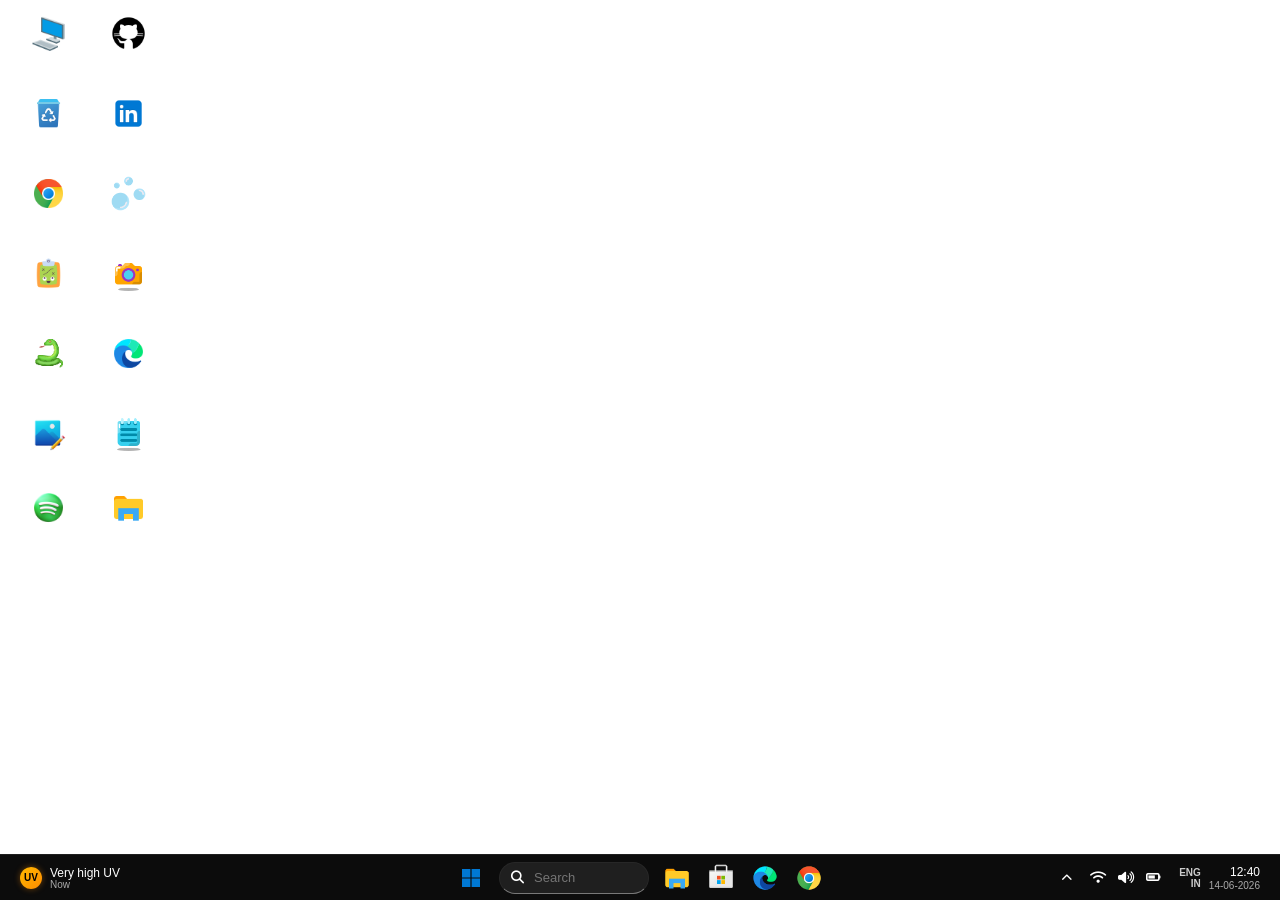
==== index.html @ 90cc755e "Now the window 11 os project done using html css js" ====
<!DOCTYPE html>
<html lang="en">

<head>
    <meta charset="UTF-8">
    <meta name="viewport" content="width=device-width, initial-scale=1.0">
    <title>Windows 11</title>
    <link rel="stylesheet" href="window.css">
    <link rel="stylesheet" href="menu/menu.css">
    <link rel="stylesheet" href="quick/quick.css">
    <link rel="stylesheet" href="panel/panel.css">
    <link rel="stylesheet" href="shut/shut.css">
    <link rel="stylesheet" href="search/search.css">
    <link rel="stylesheet" href="https://cdnjs.cloudflare.com/ajax/libs/font-awesome/6.4.0/css/all.min.css">
</head>

<body>
    <main>
        <div id="brightness-overlay"></div>
        <div id="night-light"></div>
        <div class="screen">
            <div class="sub_screen"></div>

            <div class="right_click">
                <div class="context-menu">
                    <div class="left">
                        <div class="menu-item has-submenu" id="view">
                            <span>⊞ View</span>
                            <span>›</span>
                        </div>
                        <div class="menu-item" id="sort">
                            <span>↕ Sort </span>
                        </div>
                        <div class="menu-item" id="refresh">
                            <span>↻ Refresh</span>
                        </div>
                        <div class="separator"></div>
                        <div class="menu-item">
                            <span>↶ Undo Rename</span>
                        </div>
                        <div class="menu-item " id="newFolderBtn">
                            <span>⊕ New</span>
                        </div>
                        <div class="separator"></div>
                        <div class="menu-item" id="wallpaper">
                            <span>Change Wallpaper</span>
                        </div>
                        <div class="menu-item">
                            <span>🖌 Personalize</span>
                        </div>
                        <div class="separator"></div>
                        <div class="menu-item">
                            <span>⌨ Open in Terminal</span>
                        </div>
                        <div class="separator"></div>
                        <div class="menu-item">
                            <span>🗔 Show more options</span>
                        </div>
                    </div>
                    <div class="right" id="subView">
                        <div class="submenu" id="view-submenu">

                            <div class="menu-item large">
                                <span>◻ Large icons</span>
                            </div>

                            <div class="menu-item medium">
                                <span>● Medium icons</span>
                            </div>

                            <div class="menu-item menuActive small">
                                <span>◽ Small icons</span>
                            </div>

                            <div class="separator"></div>

                            <div class="menu-item">
                                <span>☑ Auto arrange icons</span>
                            </div>

                            <div class="menu-item">
                                <span>✓ Align icons to grid</span>
                            </div>

                            <div class="menu-item">
                                <span>✓ Show desktop icons</span>
                            </div>

                        </div>
                    </div>
                </div>
            </div>
            <!-- Quick Settings -->
            <div class="quick-settings">
                <div class="tiles">
                    <div class="tile active">
                        <span>📶</span>
                        <span>WiFi</span>
                    </div>
                    <div class="tile active">
                        <span>🅱</span>
                        <span>Bluetooth</span>
                    </div>
                    <div class="tile">
                        <span>✈</span>
                        <span>Airplane</span>
                    </div>
                    <div class="tile active">
                        <span>🔋</span>
                        <span>Battery Saver</span>
                    </div>
                    <div class="tile" id="night">
                        <span>☀</span>
                        <span>Night Light</span>
                    </div>
                    <div class="tile">
                        <span>📡</span>
                        <span>Hotspot</span>
                    </div>
                </div>
                <div class="slider-group">
                    <span>☀</span>
                    <input type="range" value="30" id="brightness-slider">
                </div>
                <div class="slider-group">
                    <span>🔊</span>
                    <input type="range" value="50">
                </div>
                <div class="footer">
                    <div class="battery">
                        🔋 82%
                    </div>
                    <div class="settings">
                        ⚙
                    </div>

                </div>
            </div>
            <div class="window-container">
                <div class="resize n"></div>
                <div class="resize s"></div>
                <div class="resize e"></div>
                <div class="resize w"></div>
                <div class="resize ne"></div>
                <div class="resize nw"></div>
                <div class="resize se"></div>
                <div class="resize sw"></div>
                <header class="toolbar">
                    <div class="topPanel">
                        <div class="tabsPanel">
                            <div class="tabPanel active">
                                <span class="title" id="headTag">🏠 Home</span>
                                <span class="close">×</span>
                            </div>
                            <div class="new-tab">+</div>
                        </div>
                        <div class="window-controls">
                            <button id="minimizePanel">−</button>
                            <button id="maximizePanel">▢</button>
                            <button id="closePanel">✕</button>
                        </div>
                    </div>
                    <div class="bottomPanel">
                        <div class="nav-buttons">
                            <button><i class="fa-solid fa-arrow-left"></i></button>
                            <button><i class="fa-solid fa-arrow-right"></i></button>
                            <button><i class="fa-solid fa-arrow-up"></i></button>
                            <button><i class="fa-solid fa-rotate-right"></i></button>
                        </div>
                        <div class="address_bar">
                            <i class="fa-solid fa-house"></i>
                            <span>Home</span>
                            <i class="fa-solid fa-chevron-right separator"></i>
                        </div>
                        <div class="search_bar">
                            <input type="text" placeholder="Search Home">
                        </div>
                    </div>
                </header>
                <div class="action-ribbon">
                    <div class="ribbon-group">
                        <button class="btn-new"><i class="fa-solid fa-plus text-blue"></i> New <i
                                class="fa-solid fa-chevron-down small-chevron"></i></button>
                    </div>
                    <div class="divider"></div>
                    <div class="ribbon-group icons-only">
                        <button><i class="fa-solid fa-scissors"></i></button>
                        <button><i class="fa-solid fa-copy"></i></button>
                        <button><i class="fa-solid fa-paste"></i></button>
                        <button><i class="fa-solid fa-pen-to-square"></i></button>
                        <button><i class="fa-solid fa-trash"></i></button>
                    </div>
                    <div class="divider"></div>
                    <div class="ribbon-group">
                        <button><i class="fa-solid fa-arrow-down-short-wide"></i> Sort <i
                                class="fa-solid fa-chevron-down small-chevron"></i></button>
                        <button><i class="fa-solid fa-list"></i> View <i
                                class="fa-solid fa-chevron-down small-chevron"></i></button>
                        <button><i class="fa-solid fa-filter"></i> Filter <i
                                class="fa-solid fa-chevron-down small-chevron"></i></button>
                    </div>
                </div>
                <div class="main-content">
                    <aside class="sidebar">
                        <ul class="nav-list">
                            <li class="active" id="home"><i class="fa-solid fa-house text-blue"></i> Home</li>
                            <li id="gallery"><i class="fa-solid fa-images text-orange"></i> Gallery</li>
                            <li id="oneDrive"><i class="fa-solid fa-cloud text-blue"></i> OneDrive</li>
                        </ul>
                        <hr class="sidebar-divider">
                        <ul class="nav-list">
                            <li id="desktop"><i class="fa-solid fa-desktop"></i> Desktop</li>
                            <li id="download"><i class="fa-solid fa-arrow-down"></i> Downloads</li>
                            <li id="pictures"><i class="fa-solid fa-image"></i> Pictures</li>
                            <li id="document"><i class="fa-solid fa-file-lines"></i> Documents</li>
                            <li id="music"><i class="fa-solid fa-music"></i> Music</li>
                            <li id="video"><i class="fa-solid fa-video"></i> Videos</li>
                        </ul>
                    </aside>
                    <main class="explorer-view">
                        <h3 id="empty">Empty</h3>
                        <section class="section-block" id="section-block1">
                            <h2 class="section-title"><i class="fa-solid fa-chevron-down"></i> Quick access</h2>
                            <div class="quick-access-grid">
                                <div class="folder-card">
                                    <i class="fa-solid fa-desktop card-icon text-blue"></i>
                                    <div class="card-info">
                                        <span class="folder-name">Desktop</span>
                                        <span class="folder-loc">Stored locally</span>
                                    </div>
                                </div>
                                <div class="folder-card">
                                    <i class="fa-solid fa-arrow-down card-icon text-green"></i>
                                    <div class="card-info">
                                        <span class="folder-name">Downloads</span>
                                        <span class="folder-loc">Stored locally</span>
                                    </div>
                                </div>
                                <div class="folder-card">
                                    <i class="fa-solid fa-image card-icon text-blue-light"></i>
                                    <div class="card-info">
                                        <span class="folder-name">Pictures</span>
                                        <span class="folder-loc">Stored locally</span>
                                    </div>
                                </div>
                                <div class="folder-card">
                                    <i class="fa-solid fa-file-lines card-icon text-blue"></i>
                                    <div class="card-info">
                                        <span class="folder-name">Documents</span>
                                        <span class="folder-loc">Stored locally</span>
                                    </div>
                                </div>
                                <div class="folder-card">
                                    <i class="fa-solid fa-folder card-icon text-yellow"></i>
                                    <div class="card-info">
                                        <span class="folder-name">TwoWayBinding</span>
                                        <span class="folder-loc">Local Disk (D:)</span>
                                    </div>
                                </div>
                                <div class="folder-card">
                                    <i class="fa-solid fa-folder card-icon text-yellow"></i>
                                    <div class="card-info">
                                        <span class="folder-name">Image-Editor</span>
                                        <span class="folder-loc">Local Disk (D:)</span>
                                    </div>
                                </div>
                            </div>
                        </section>

                        <section class="section-block" id="section-block2">
                            <div class="tabs-header">
                                <span class="tab active">Recent</span>
                                <span class="tab">Favorites</span>
                                <span class="tab">Shared</span>
                            </div>

                            <div class="files-table">
                                <div class="table-header">
                                    <div class="col-name">Name</div>
                                    <div class="col-date">Date accessed</div>
                                </div>

                                <div class="table-row">
                                    <div class="col-name">
                                        <i class="fa-solid fa-video text-purple"></i>
                                        <span>Screen Recording 2026-06-12 202730</span>
                                    </div>
                                    <div class="col-date">13-06-2026 20:31</div>
                                </div>
                                <div class="table-row">
                                    <div class="col-name">
                                        <i class="fa-solid fa-image text-blue-light"></i>
                                        <span>ducati-3840x2160-26499</span>
                                    </div>
                                    <div class="col-date">13-06-2026 16:51</div>
                                </div>
                                <div class="table-row">
                                    <div class="col-name">
                                        <i class="fa-solid fa-image text-red"></i>
                                        <span>spiderman</span>
                                    </div>
                                    <div class="col-date">13-06-2026 16:45</div>
                                </div>
                            </div>
                        </section>

                    </main>
                    <main class="explorer-view-desktopIcon">
                        <!-- <div class="desktopIcon" value="${item.value}">
                            <img src="img/pc.png" width="48" alt="">
                            <span>This_PC</span>
                        </div> -->
                    </main>
                    <main id="exploreGallery">
                        <!-- <img src="img/editor.png" alt="" width="80px" height="80px"> -->
                    </main>
                    <main id="pictureBtn">
                        <!-- <img src="img/editor.png" alt="" width="80px" height="80px"> -->
                    </main>
                    <main id="exploreVideo">

                    </main>
                </div>
            </div>

            <div class="start-menu">

                <div class="search-container">
                    <input type="text" placeholder="Search for apps, settings, and documents" id="startMenuSearch">
                </div>

                <div class="pinned-header">
                    <h3>Pinned</h3>
                    <button>Show less</button>
                </div>

                <div class="pinned-apps">

                    <div class="app">
                        <img src="img/chrome.png">
                        <span>Chrome</span>
                    </div>

                    <div class="app">
                        <img src="img/file.png">
                        <span>Explorer</span>
                    </div>

                    <div class="app">
                        <img src="img/vs_code.png">
                        <span>VS Code</span>
                    </div>

                    <div class="app">
                        <img src="img/intellij.png">
                        <span>IntelliJ</span>
                    </div>

                    <div class="app">
                        <img src="img/telegram.png">
                        <span>Telegram</span>
                    </div>

                    <div class="app">
                        <img src="img/discord.png">
                        <span>Discord</span>
                    </div>
                    <div class="app">
                        <img src="img/kanbon.png">
                        <span>Kanbon</span>
                    </div>
                    <div class="app">
                        <img src="img/snake.png">
                        <span>Snake Game</span>
                    </div>
                    <div class="app">
                        <img src="img/editor.png">
                        <span>Image Editor</span>
                    </div>
                    <div class="app">
                        <img src="img/spotify.png">
                        <span>Spotify</span>
                    </div>
                    <div class="app">
                        <img src="img/camera.png">
                        <span>Camera</span>
                    </div>
                    <div class="app">
                        <img src="img/linkedin.png">
                        <span>Linkedin</span>
                    </div>

                </div>

                <div class="all-header">
                    <h3>All</h3>
                    <button>View: Category ▼</button>
                </div>

                <div class="categories">

                    <div class="category-card">

                        <div class="icons-grid">
                            <img src="img/chrome.png">
                            <img src="img/file.png">
                            <img src="img/edge.png">
                            <img src="img/ms-word.png">
                        </div>

                        <p>Productivity</p>

                    </div>
                    <div class="category-card">
                        <div class="icons-grid">
                            <img src="img/vs_code.png">
                            <img src="img/intellij.png">
                            <img src="img/github.png">
                            <img src="img/terminal.png">
                        </div>
                        <p>Developer Tools</p>
                    </div>
                    <div class="category-card">
                        <div class="icons-grid">
                            <img src="img/snipping.png">
                            <img src="img/cal.png">
                            <img src="img/store.png">
                            <img src="img/setting.png">
                        </div>
                        <p>Utilities</p>
                    </div>
                    <div class="category-card">
                        <div class="icons-grid">
                            <img src="img/whatsapp.png">
                            <img src="img/telegram.png">
                            <img src="img/discord.png">
                            <img src="img/linkedin.png">
                        </div>
                        <p>Social</p>
                    </div>

                </div>

                <div class="start-footer">

                    <div class="profile">

                        <div class="avatar">
                            A
                        </div>

                        <span>Amit Kumar</span>

                    </div>

                    <button class="power-btn">
                        ⏻
                    </button>

                </div>

            </div>
            <div class="search-panel">
                <div class="search-bar">
                    <input type="text" value="" placeholder="Search" id="searchBar">
                </div>
                <div class="tabs">
                    <button class="active">All</button>
                    <button>Apps</button>
                    <button>Documents</button>
                    <button>Web</button>
                    <button>Settings</button>
                    <button>Folders</button>
                    <button>Photos</button>
                </div>

                <div class="search-content">

                </div>

            </div>
        </div>
        <!-- The Taskbar Container -->
        <div class="taskbar">
            <!-- LEFT: Weather / Widget Area -->
            <div class="taskbar-left">
                <div class="weather-widget">
                    <span class="weather-icon-uv">UV</span>
                    <div class="weather-text">
                        <span class="weather-status">Very high UV</span>
                        <span class="weather-sub">Now</span>
                    </div>
                </div>
            </div>
            <!-- CENTER: Start Button, Search Box, and Apps -->
            <div class="taskbar-center">
                <!-- Windows Start Button -->
                <button class="taskbar-btn start-btn" id="windowBtn">
                    <svg viewBox="0 0 24 24" width="18" height="18">
                        <path fill="#0078d4"
                            d="M0 0h11.2v11.2H0zm12.8 0H24v11.2H12.8zM0 12.8h11.2V24H0zm12.8 0H24V24H12.8z" />
                    </svg>
                </button>
                <!-- Search Bar -->
                <div class="search-box">
                    <i class="fa-solid fa-magnifying-glass search-icon"></i>
                    <input type="text" placeholder="Search" id="windowTaskSearch">
                </div>
                <!-- App Shortcuts -->
                <div class="taskbar-btn" id="File_Explorer">
                    <img src="img/file.png" alt="">
                </div>
                <div class="taskbar-btn">
                    <img src="img/store.png" alt="">
                </div>
                <div class="taskbar-btn">
                    <img src="img/edge.png" alt="">
                </div>

            </div>
            <!-- RIGHT: System Tray & Clock -->
            <div class="taskbar-right">
                <button class="tray-icon"><i class="fa-solid fa-chevron-up"></i></button>

                <!-- Network/Volume Status Pillar -->
                <div class="status-pill">
                    <i class="fa-solid fa-wifi"></i>
                    <i class="fa-solid fa-volume-high"></i>
                    <i class="fa-solid fa-battery-three-quarters"></i>
                </div>

                <!-- Language & Date/Time -->
                <div class="datetime-pill">
                    <div class="lang-text">ENG<br>IN</div>
                    <div class="clock-text">
                        <span>12:40</span>
                        <span>14-06-2026</span>
                    </div>
                </div>
            </div>

        </div>
    </main>
    <script src="window.js"></script>
    <script src="panel/panel.js"></script>
    <script src="quick/quick.js"></script>
    <script src="menu/menu.js"></script>
    <script src="shut/shut.js"></script>
</body>

</html>
---- window.css ----
/* Base Resets */
* {
  box-sizing: border-box;
  margin: 0;
  padding: 0;
  font-family:
    "Segoe UI",
    -apple-system,
    BlinkMacSystemFont,
    sans-serif;
}

body {
  width: 100%;
  height: 100vh;
}
main {
  width: 100%;
  height: 100%;
  display: flex;
  flex-direction: column;
  overflow: hidden;
}
.screen {
  width: 100vw;
  height: 100vh;
  position: relative;
  background: url("https://images.unsplash.com/photo-1441260038675-7329ab4cc264?q=80&w=1170&auto=format&fit=crop&ixlib=rb-4.1.0&ixid=M3wxMjA3fDB8MHxwaG90by1wYWdlfHx8fGVufDB8fHx8fA%3D%3D")
    no-repeat center center fixed;
  background-size: cover;
  padding: 16px;
  overflow: hidden;
}
.sub_screen{
  width: 100%;
  height: 100%;
}

.icon {
  position: absolute;
  display: flex;
  flex-direction: column;
  align-items: center;
  cursor: pointer;
  color: #ffffff;
  gap: 8px;
  font-size: 12px;
  font-weight: 600;
  user-select:none;
  overflow: hidden;
}
.icon:hover{
  background-color: #e8e8e830;
}
.icon-hover{
  background-color: #e8e8e830;
}

.icon span {
  text-align: center;
  font-size: 12px;
  color: white;
}

#brightness-overlay{
    position:fixed;
    background:rgba(0, 0, 0, 0.411);
    opacity:0;
    pointer-events:none;
    width: 100%;
    height: 100%;
    z-index: 999999;
}

#night-light{
  width: 100%;
    height: 100%;
    position: fixed;
    background: #ff8a4282;
    opacity: 0;
    mix-blend-mode: multiply;
    pointer-events: none;
    transition: opacity .3s ease;
    z-index: 999999;
}
/* --- THE TASKBAR --- */
.taskbar {
  width: 100%;
  height: 48px;
  background-color: #0c0c0c; 
  backdrop-filter: blur(20px);
  -webkit-backdrop-filter: blur(20px);
  border-top: 1px solid rgba(255, 255, 255, 0.08);
  display: flex;
  justify-content: space-between;
  align-items: center;
  padding: 0 12px;
  position: relative;
  z-index: 9999;
}

/* --- LEFT SIDE: WEATHER WIDGET --- */
.taskbar-left {
  flex: 1;
  display: flex;
  justify-content: flex-start;
}

.weather-widget {
  display: flex;
  align-items: center;
  gap: 8px;
  padding: 4px 8px;
  border-radius: 4px;
  cursor: pointer;
  transition: background-color 0.1s;
}

.weather-widget:hover {
  background-color: rgba(255, 255, 255, 0.08);
}

.weather-icon-uv {
  background: linear-gradient(135deg, #ffb900, #ff8c00);
  color: #000000;
  font-weight: 800;
  font-size: 10px;
  padding: 4px;
  border-radius: 50px;
  width: 22px;
  height: 22px;
  display: flex;
  align-items: center;
  justify-content: center;
  box-shadow: 0 0 6px rgba(255, 140, 0, 0.4);
}

.weather-text {
  display: flex;
  flex-direction: column;
}

.weather-status {
  color: #ffffff;
  font-size: 12px;
  font-weight: 400;
  line-height: 14px;
}

.weather-sub {
  color: #aaaaaa;
  font-size: 10px;
  line-height: 10px;
}

/* --- CENTER SIDE: APPS & SEARCH --- */
.taskbar-center {
  display: flex;
  align-items: center;
  gap: 4px;
}

.taskbar-btn {
  background: transparent;
  border: none;
  width: 40px;
  height: 40px;
  border-radius: 4px;
  display: flex;
  align-items: center;
  justify-content: center;
  cursor: pointer;
  color: #ffffff;
  font-size: 18px;
  position: relative;
  transition: background-color 0.1s;
}
.taskbar-btn img{
  width: 70%;
}

.taskbar-btn:hover {
  background-color: rgba(255, 255, 255, 0.219);
}

/* Blue indicator active bar line underneath open app windows */
.taskbar-btn.buttonActive::after {
  content: "";
  position: absolute;
  bottom: 2px;
  left: 12px;
  right: 12px;
  height: 3px;
  background-color: #0078d4;
  border-radius: 2px;
}

/* Windows 11 Search Box */
.search-box {
  position: relative;
  display: flex;
  align-items: center;
  width: 150px;
  margin: 0 4px;
}

.search-icon {
  position: absolute;
  left: 12px;
  color: #ffffff;
  font-size: 13px;
  pointer-events: none;
}

.search-box input {
  width: 100%;
  height: 32px;
  background-color: rgba(255, 255, 255, 0.08);
  border: 1px solid rgba(255, 255, 255, 0.04);
  border-bottom: 1px solid rgba(255, 255, 255, 0.4);
  border-radius: 50px;
  padding-left: 34px;
  color: #ffffff;
  font-size: 13px;
}

/* --- RIGHT SIDE: SYSTEM TRAY --- */
.taskbar-right {
  flex: 1;
  display: flex;
  justify-content: flex-end;
  align-items: center;
  gap: 2px;
}

.tray-icon {
  background: transparent;
  border: none;
  color: #ffffff;
  font-size: 11px;
  padding: 8px;
  cursor: pointer;
  border-radius: 4px;
}

.status-pill,
.datetime-pill {
  display: flex;
  align-items: center;
  padding: 4px 8px;
  border-radius: 4px;
  cursor: pointer;
  gap: 12px;
  color: #ffffff;
  transition: background-color 0.1s;
}

.status-pill:hover,
.datetime-pill:hover,
.tray-icon:hover {
  background-color: rgba(255, 255, 255, 0.08);
}

.status-pill i {
  font-size: 13px;
}

.datetime-pill {
  gap: 8px;
  text-align: right;
}

.lang-text {
  font-size: 10px;
  font-weight: 600;
  line-height: 11px;
  color: #cccccc;
}

.clock-text {
  display: flex;
  flex-direction: column;
  align-items: flex-end;
}

.clock-text span:first-child {
  font-size: 12px;
}

.clock-text span:last-child {
  font-size: 10px;
  color: #aaaaaa;
  margin-top: 1px;
}

/* UI Accent Brand Colors */
.text-yellow {
  color: #ffb900;
}
.text-blue {
  color: #0078d4;
}
.text-teal {
  color: #008080;
}
.text-green {
  color: #1ed760;
}

/* Resizing */

.resize{
    position:absolute;
    z-index:9;
}
/* Edges */
.n{
    top:-4px;
    left:0;
    width:100%;
    height:8px;
    cursor:n-resize;
}
.s{
    bottom:-4px;
    left:0;
    width:100%;
    height:8px;
    cursor:s-resize;
}
.e{
    right:-4px;
    top:0;
    width:8px;
    height:100%;
    cursor:e-resize;
}
.w{
    left:-4px;
    top:0;
    width:8px;
    height:100%;
    cursor:w-resize;
}
/* Corners */
.ne{
    top:-4px;
    right:-4px;
    width:12px;
    height:12px;
    cursor:ne-resize;
}
.nw{
    top:-4px;
    left:-4px;
    width:12px;
    height:12px;
    cursor:nw-resize;
}
.se{
    bottom:-4px;
    right:-4px;
    width:12px;
    height:12px;
    cursor:se-resize;
}
.sw{
    bottom:-4px;
    left:-4px;
    width:12px;
    height:12px;
    cursor:sw-resize;
}
---- menu/menu.css ----
:root {
  --menu-bg: #1f1f1f;
  --menu-hover: #313131;
  --menu-border: #3a3a3a;
  --text: #f5f5f5;
  --secondary: #bdbdbd;
  --radius: 12px;
}

* {
  margin: 0;
  padding: 0;
  box-sizing: border-box;
  font-family: "Segoe UI", sans-serif;
}

/* Main Menu */
.right_click{
  width: 100%;
  height: 100%;
}
.context-menu {
  width: fit-content;
  position: absolute;
  top: 200px;
  left: 600px;
  gap: 10px;
  display: none;
  z-index: 999999;
}
.left{
  width: 280px;
  background: var(--menu-bg);
  border: 1px solid var(--menu-border);
  border-radius: var(--radius);
  overflow: hidden;
  backdrop-filter: blur(20px);
  box-shadow: 0 10px 30px rgba(0, 0, 0, 0.5);
}

/* Submenu */
.right {
  width: fit-content;
  height: fit-content;
  background: var(--menu-bg);
  border: 1px solid var(--menu-border);
  border-radius: var(--radius);
  overflow: hidden;
  backdrop-filter: blur(20px);
  box-shadow: 0 10px 30px rgba(0, 0, 0, 0.5);
  display: none;
  transition: all 0.7s ease;
}


.menu-item {
  height: 40px;
  display: flex;
  align-items: center;
  justify-content: space-between;
  padding: 0 14px;
  color: var(--text);
  cursor: pointer;
  transition: 0.2s;
}

.menu-item:hover {
  background: var(--menu-hover);
}
.menuActive{
  background: var(--menu-hover);

}

.separator {
  height: 1px;
  background: var(--menu-border);
  margin: 4px 8px;
}

.selected {
  color: #fff;
}
---- quick/quick.css ----
:root {
  --panel-bg: #202020;
  --tile: #2d2d2d;
  --active: #59baf7;
  --text: #ffffff;
  --border: #3d3d3d;
}

* {
  margin: 0;
  padding: 0;
  box-sizing: border-box;
  font-family: "Segoe UI", sans-serif;
}
.quick-settings {
  width: 380px;
  background: rgba(30, 30, 30, 0.95);
  backdrop-filter: blur(25px);
  border: 1px solid var(--border);
  border-radius: 16px;
  padding: 20px;
  color: var(--text);
  box-shadow: 0 20px 40px rgba(0, 0, 0, 0.4);
  position: absolute;
  bottom: 10px;
  right: 10px;
  display: none;
  z-index: 999999999;
}
.active{
  display: block;
}
.tiles {
  display: grid;
  grid-template-columns: repeat(3, 1fr);
  gap: 12px;
  margin-bottom: 20px;
}
.tile {
  height: 72px;
  background: var(--tile);
  border-radius: 10px;
  display: flex;
  flex-direction: column;
  justify-content: center;
  align-items: center;
  gap: 8px;
  cursor: pointer;
  transition: 0.2s;
}
.tile:hover {
  transform: translateY(-2px);
}
.tile.active {
  background: var(--active);
  color: #000;
}
.slider-group {
  display: flex;
  align-items: center;
  gap: 15px;
  margin: 25px 0;
}
.slider-group span {
  width: 24px;
}
.slider-group input {
  flex: 1;
  accent-color: #59baf7;
}
.footer {
  margin-top: 20px;
  padding-top: 15px;
  border-top: 1px solid var(--border);
  display: flex;
  justify-content: space-between;
  align-items: center;
}
.battery {
  font-size: 15px;
}
.settings {
  width: 36px;
  height: 36px;
  border-radius: 50%;
  background: #2d2d2d;
  display: flex;
  align-items: center;
  justify-content: center;
  cursor: pointer;
}
.settings:hover {
  background: #3b3b3b;
}
---- panel/panel.css ----
/* Windows 11 Fluent Dark Theme Resets */
* {
  box-sizing: border-box;
  margin: 0;
  padding: 0;
  font-family:
    "Segoe UI",
    -apple-system,
    BlinkMacSystemFont,
    Roboto,
    sans-serif;
  -webkit-font-smoothing: antialiased;
}
/* Container simulating the main window application */

.window-container{
  width: 100%;
  max-width: 1200px;
  height: 85vh;
  background-color: #191919;
  border: 1px solid #333333;
  border-radius: 8px;
  display: none;
  flex-direction: column;
  overflow: hidden;
  box-shadow: 0 10px 30px rgba(0, 0, 0, 0.5);
  position: absolute;
  top: 10%;
  left: 10%;
  z-index: 9999999999;
}


/* --- TOOLBAR SECTION --- */
.toolbar {
  display: flex;
  flex-direction: column;
}

.topPanel {
  display: flex;
  align-items: center;
  justify-content: space-between;
  border-bottom: 1px solid #2d2d2d;
}


.tabsPanel{
    display:flex;
    align-items:center;
}

.tabPanel{
    width:250px;
    height:36px;
    display:flex;
    align-items:center;
    gap:10px;
    padding:0 12px;
    background:#2b2b2b;
    color:white;
    border-top-left-radius:8px;
    border-top-right-radius:8px;
}

.title{
    flex:1;
    font-size:13px;
}

.close{
    font-size:18px;
    cursor:pointer;
    opacity:.8;
}

.close:hover{
    opacity:1;
}

.new-tab{
    width:40px;
    height:36px;
    display:flex;
    align-items:center;
    justify-content:center;
    color:white;
    cursor:pointer;
    font-size:20px;
}
.new-tab:hover{
    background:#2b2b2b;
}

.window-controls{
    display:flex;
    height:100%;
}

.window-controls  button{
    width:46px;
    border:none;
    background:transparent;
    color:white;
    cursor:pointer;
    font-size:14px;
}
.window-controls button:hover{
    background:#333;
}
.window-controls button:last-child:hover{
    background:#e81123;
}

/* New Window Panel Start */
.newWindowPanel{
  width: 100%;
  max-width: 1300px;
  height: 85vh;
  background-color: #191919;
  border: 1px solid #333333;
  border-radius: 8px;
  display: none;
  flex-direction: column;
  overflow: hidden;
  box-shadow: 0 10px 30px rgba(0, 0, 0, 0.5);
  position: absolute;
  top: 10%;
  left: 10%;
  z-index: 9999999999;
}

.togglePanel{
  top: 0%;
  left: 0%;
  max-width: 100%;
  height: 100%;
}

.newToolbar{
  width: 100%;
  height: 40px;
  display: flex;
  align-items: center;
  position: relative;

} 
.newControlPanel{
  display:flex;
  height:100%;
  position: absolute;
  right: 0;
}

.newControlPanel button{
    width:46px;
    border:none;
    background:transparent;
    color:white;
    cursor:pointer;
    font-size:14px;
}
.newControlPanel button:hover{
    background:#333;
}

.newControlPanel  button:last-child:hover{
    background:#e81123;
}
.newWindowMain {
  display: flex;
  flex: 1;
  overflow: hidden;
  border: none;
}

/* New Window Panel End */

.bottomPanel {
  display: flex;
  align-items: center;
  padding: 8px 16px;
  background-color: #1e1e1e;
  border-bottom: 1px solid #2d2d2d;
  gap: 12px;
}
.nav-buttons button {
  background: transparent;
  border: none;
  color: #aaaaaa;
  padding: 6px 10px;
  border-radius: 4px;
  cursor: pointer;
  font-size: 13px;
}
.nav-buttons button:hover {
  background-color: #2d2d2d;
  color: #ffffff;
}
.address_bar {
  flex: 1;
  background-color: #252525;
  border: 1px solid #333333;
  border-radius: 4px;
  padding: 6px 12px;
  display: flex;
  align-items: center;
  gap: 8px;
  font-size: 13px;
  color: #cccccc;
}
.address_bar .separator {
  font-size: 10px;
  color: #777777;
}
.search_bar {
  width: 240px;
}

.search_bar input {
  width: 100%;
  background-color: #252525;
  border: 1px solid #333333;
  border-radius: 4px;
  padding: 6px 12px;
  color: #ffffff;
  font-size: 13px;
  outline: none;
}
.search_bar input:focus {
  border-color: #0078d4;
}
/* --- ACTION RIBBON --- */
.action-ribbon {
  display: flex;
  align-items: center;
  padding: 6px 16px;
  background-color: #202020;
  border-bottom: 1px solid #2d2d2d;
  gap: 8px;
}
.ribbon-group {
  display: flex;
  align-items: center;
  gap: 4px;
}
.ribbon-group button {
  background: transparent;
  border: none;
  color: #e3e3e3;
  padding: 6px 12px;
  font-size: 12px;
  border-radius: 4px;
  cursor: pointer;
  display: flex;
  align-items: center;
  gap: 8px;
}
.ribbon-group button:hover {
  background-color: #2d2d2d;
}
.ribbon-group.icons-only button {
  padding: 6px 10px;
  font-size: 14px;
}
.small-chevron {
  font-size: 9px;
  color: #888888;
}
.divider {
  width: 1px;
  height: 18px;
  background-color: #3d3d3d;
  margin: 0 4px;
}
/* --- MAIN WORKSPACE --- */
.main-content {
  display: flex;
  flex: 1;
  overflow: hidden;
}

/* Left Sidebar */
.sidebar {
  width: 220px;
  background-color: #1a1a1a;
  border-right: 1px solid #2d2d2d;
  padding: 12px 8px;
  overflow-y: auto;
}

.nav-list {
  list-style: none;
}

.nav-list li {
  padding: 8px 12px;
  font-size: 13px;
  border-radius: 4px;
  cursor: pointer;
  display: flex;
  align-items: center;
  gap: 12px;
  color: #cccccc;
}

.nav-list li:hover {
  background-color: #2d2d2d;
  color: #ffffff;
}

.nav-list li.active {
  background-color: rgba(255, 255, 255, 0.06);
  color: #ffffff;
  font-weight: 500;
}

.sidebar-divider {
  border: 0;
  height: 1px;
  background-color: #2d2d2d;
  margin: 12px 8px;
}

/* DesktopIcons */

.explorer-view-desktopIcon {
  flex: 1;
  flex-direction: row !important;
  /* gap: 20px; */
  background-color: #191919;
  padding: 20px;
  display: none;
}
#exploreGallery,
#pictureBtn,
#exploreVideo{
  flex: 1;
  flex-direction: row !important;
  gap: 20px;
  background-color: #191919;
  padding: 20px;
  display: none;
}
.explorer-view-desktopIcon-active{
  display: flex;
}

.desktopIcon {
  /* display: flex; */
  display: inline-flex;
  flex-direction: column;
  align-items: center;
  cursor: pointer;
  color: #ffffff;
  font-size: 12px;
  font-weight: 600;
  user-select:none;
  overflow: hidden;
  gap: 8px;
  width:70px;
  height:70px;
  margin-left: 15px;
}

.desktopIcon:hover{
  background-color: #e8e8e830;
}
.desktopIcon-hover{
  background-color: #e8e8e830;
}

.desktopIcon span {
  font-size: 12px;
  color: white;
}

/* Main Workspace Canvas */
.explorer-view {
  flex: 1;
  background-color: #191919;
  padding: 20px;
  overflow-y: auto;
}
.sectionBlocks{
  display: none;
}
.ispace{
  margin-right: 8px;
}
.explorer-view-active{
  flex: 1;
  display: flex;
  align-items: center;
  justify-content: center;
  padding: 20px;
  overflow-y: auto;
}
#empty{
  color:#5d5d5d;
  display: none;
}

.section-block {
  margin-bottom: 28px;
}

.section-title {
  font-size: 14px;
  font-weight: 600;
  margin-bottom: 12px;
  display: flex;
  align-items: center;
  gap: 8px;
  color: #f3f3f3;
}

.section-title i {
  font-size: 10px;
  color: #aaaaaa;
}

/* Quick Access Cards Grid */
.quick-access-grid {
  display: grid;
  grid-template-columns: repeat(auto-fill, minmax(180px, 1fr));
  gap: 12px;
}

.folder-card {
  background-color: rgba(255, 255, 255, 0.02);
  border: 1px solid rgba(255, 255, 255, 0.04);
  border-radius: 6px;
  padding: 10px 12px;
  display: flex;
  align-items: center;
  gap: 12px;
  cursor: pointer;
  transition: background-color 0.15s, border-color 0.15s;
}

.folder-card:hover {
  background-color: rgba(255, 255, 255, 0.06);
  border-color: rgba(255, 255, 255, 0.1);
}

.card-icon {
  font-size: 24px;
}

.card-info {
  display: flex;
  flex-direction: column;
}

.folder-name {
  font-size: 13px;
  color: #ffffff;
}

.folder-loc {
  font-size: 11px;
  color: #888888;
  margin-top: 2px;
}

/* Recent Tab Styles */
.tabs-header {
  display: flex;
  gap: 4px;
  border-bottom: 1px solid #2d2d2d;
  margin-bottom: 12px;
}

.tab {
  font-size: 13px;
  padding: 8px 16px;
  cursor: pointer;
  color: #888888;
  position: relative;
}

.tab.active {
  color: #ffffff;
  font-weight: 500;
}

.tab.active::after {
  content: "";
  position: absolute;
  bottom: -1px;
  left: 16px;
  right: 16px;
  height: 2px;
  background-color: #0078d4;
  border-radius: 2px;
}

/* File Table View Layout */
.files-table {
  width: 100%;
}

.table-header,
.table-row {
  display: flex;
  padding: 8px 12px;
  font-size: 12px;
}

.table-header {
  color: #888888;
  font-weight: 500;
  border-bottom: 1px solid rgba(255, 255, 255, 0.05);
}

.table-row {
  color: #dddddd;
  border-radius: 4px;
  cursor: pointer;
  align-items: center;
  margin-top: 2px;
}

.table-row:hover {
  background-color: rgba(255, 255, 255, 0.04);
}

.col-name {
  flex: 2;
  display: flex;
  align-items: center;
  gap: 12px;
}

.col-name i {
  font-size: 14px;
}

.col-date {
  flex: 1;
  color: #888888;
}

/* Fluent-like icon accent colors */
.text-blue {
  color: #0078d4;
}
.text-blue-light {
  color: #26a0da;
}
.text-orange {
  color: #d83b01;
}
.text-green {
  color: #107c41;
}
.text-yellow {
  color: #ffb900;
}
.text-purple {
  color: #b4009e;
}
.text-red {
  color: #e81123;
}

/* #preview{
    width: 80%;
    height: 80%;
    position: absolute;
    top: 10%;
    left: 10%;
    background: rgba(0,0,0,.9);
    display: none;
    justify-content: center;
    align-items: center;
    z-index: 9999999999;
}

#preview img,
#preview video{
    max-width: 95%;
    max-height: 95%;
} */
---- shut/shut.css ----
.start-menu{
    width:45%;
    height:76%;
    background:#1f1f1f;
    border:1px solid #353535;
    border-radius:18px;
    color:white;
    display:none;
    flex-direction:column;
    overflow:hidden;
    position: absolute;
    top: 50%;
    left: 50%;
    transform: translate(-50%, -35%);
}
.activeFlex{
  display: flex;
}
/* Search */
.search-container{
    padding:20px;
}
.search-container input{
    width:100%;
    height:50px;
    border:none;
    outline:none;
    border-radius:30px;
    background:#2b2b2b;
    color:white;
    padding:0 20px;
}
/* Headers */
.pinned-header,
.all-header{
    display:flex;
    justify-content:space-between;
    align-items:center;
    padding:0 30px;
}
.pinned-header button,
.all-header button{
    background:none;
    border:none;
    color:white;
    cursor:pointer;
}
/* Pinned Apps */
.pinned-apps{
    display:grid;
    grid-template-columns:repeat(6,1fr);
    gap:25px;
    padding:25px 30px;
}
.app{
    display:flex;
    flex-direction:column;
    align-items:center;
    gap:8px;
}
.app img{
    width:42px;
    height:42px;
}
.app span{
    font-size:13px;
}
/* Categories */
.categories{
    flex:1;
    display:grid;
    grid-template-columns:repeat(4,1fr);
    gap:25px;
    padding:25px 30px;
    overflow-y:auto;
}
.category-card{
    background:#282828;
    border:1px solid #353535;
    border-radius:14px;
    padding:20px;
    height: fit-content;
}
.icons-grid{
    display:grid;
    grid-template-columns:repeat(2,1fr);
    gap:18px;
    margin-bottom:20px;
}
.icons-grid img{
    width:40px;
    height:40px;
}
.category-card p{
    text-align:center;
    font-size:14px;
}
/* Footer */
.start-footer{
    height:70px;
    border-top:1px solid #353535;
    background:#181818;
    display:flex;
    justify-content:space-between;
    align-items:center;
    padding:0 20px;
}
.profile{
    display:flex;
    align-items:center;
    gap:10px;
}
.avatar{
    width:38px;
    height:38px;
    border-radius:50%;
    background:#d9d9d9;
    color:black;
    display:flex;
    align-items:center;
    justify-content:center;
}
.power-btn{
    width:40px;
    height:40px;
    border:none;
    border-radius:50%;
    background:#2c2c2c;
    color:white;
    cursor:pointer;
}
---- search/search.css ----
.search-panel{
    width:42%;
    height:fit-content;
    background:#1f1f1f;
    border:1px solid #333;
    border-radius:18px;
    overflow:hidden;
    color:white;
    backdrop-filter:blur(30px);
    position: absolute;
    top: 50%;
    left: 50%;
    transform: translate(-50%, -42%);
    display: none;
}
/* Search Bar */
.search-bar{
    padding:18px;
}
.search-bar input{
    width:100%;
    height:46px;
    border:none;
    outline:none;
    border-radius:30px;
    background:#2b2b2b;
    color:white;
    padding:0 20px;
    font-size:16px;
}
/* Tabs */
.tabs{
    display:flex;
    gap:8px;
    padding:0 18px 18px;
}
.tabs button{
    border:none;
    background:#2d2d2d;
    color:white;
    padding:10px 18px;
    border-radius:20px;
    cursor:pointer;
}
.tabs .active{
    background:#4cc2ff;
    color:black;
}
/* Content */
.search-content{
    display:flex;
    height:calc(100% - 120px);
}
/* Left */
.left-panel{
    width:46%;
    padding:20px;
    overflow:auto;
}
.left-panel h3{
    margin:20px 0 12px;
}
.best-match{
    display:flex;
    align-items:center;
    gap:15px;
    padding:14px;
    background:#323232;
    border-radius:10px;
}
.best-match img{
    width:34px;
}
.result-item{
    padding:12px;
    border-radius:8px;
    cursor:pointer;
}
.result-item:hover{
    background:#2c2c2c;
}
/* Right */
.right-panel{
    flex:1;
    margin:20px;
    border-radius:14px;
    background:#2b2b2b;
    display:flex;
    flex-direction:column;
    align-items:center;
    padding:40px;
}
.app-logo{
    width:80px;
    margin-bottom:20px;
}
.right-panel h1{
    margin-bottom:5px;
}
.right-panel p{
    color:#aaa;
}
.actions{
    width:100%;
    margin-top:40px;
    border-top:1px solid #444;
    padding-top:20px;
}
.action{
    padding:14px;
    border-radius:8px;
    cursor:pointer;
}
.action:hover{
    background:#3a3a3a;
}
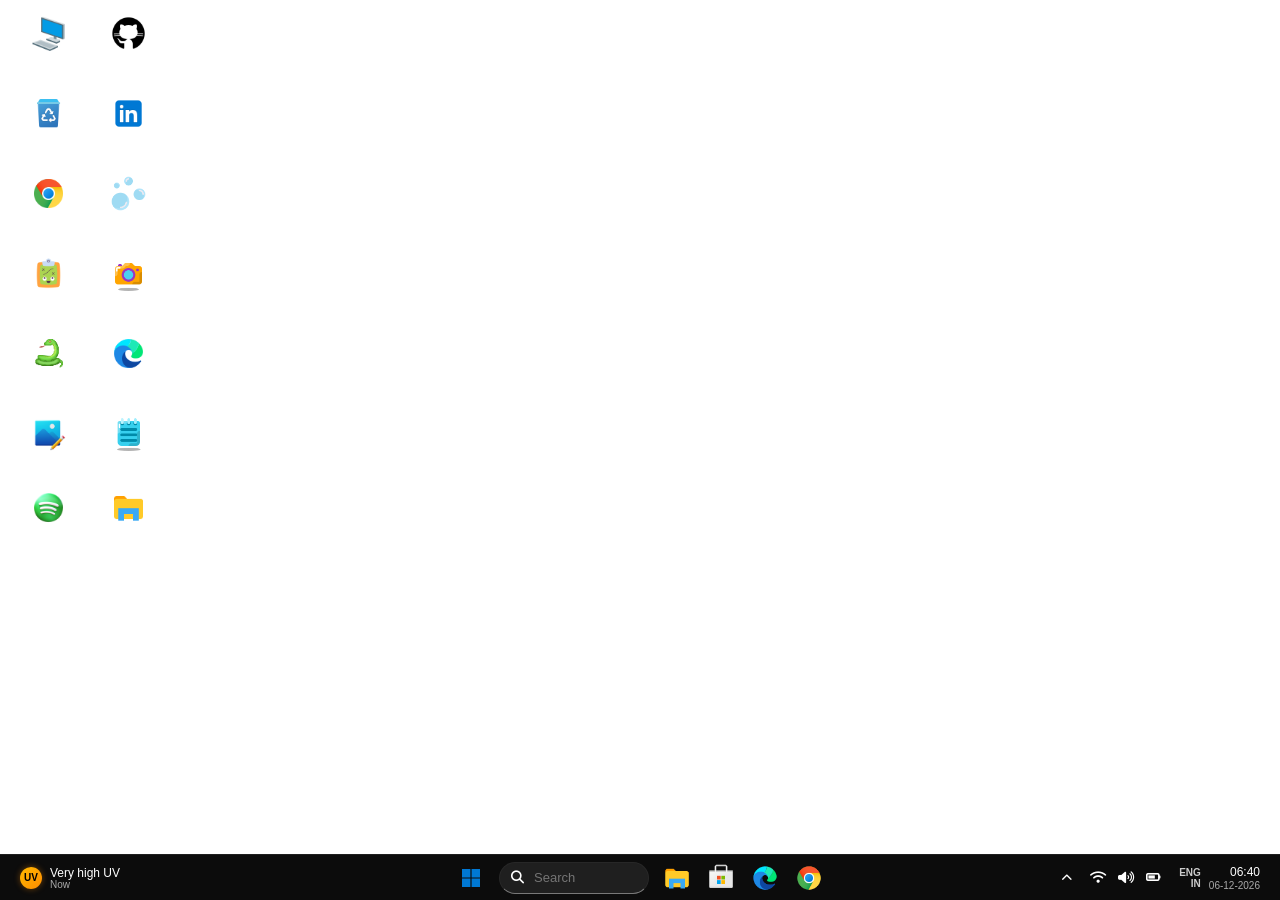
==== commit 613c2893: "date and time" ====
--- a/index.html
+++ b/index.html
@@ -533,8 +533,8 @@
                 <div class="datetime-pill">
                     <div class="lang-text">ENG<br>IN</div>
                     <div class="clock-text">
-                        <span>12:40</span>
-                        <span>14-06-2026</span>
+                        <span id="currentTime">12:40</span>
+                        <span id="currentDate">14-06-2026</span>
                     </div>
                 </div>
             </div>
